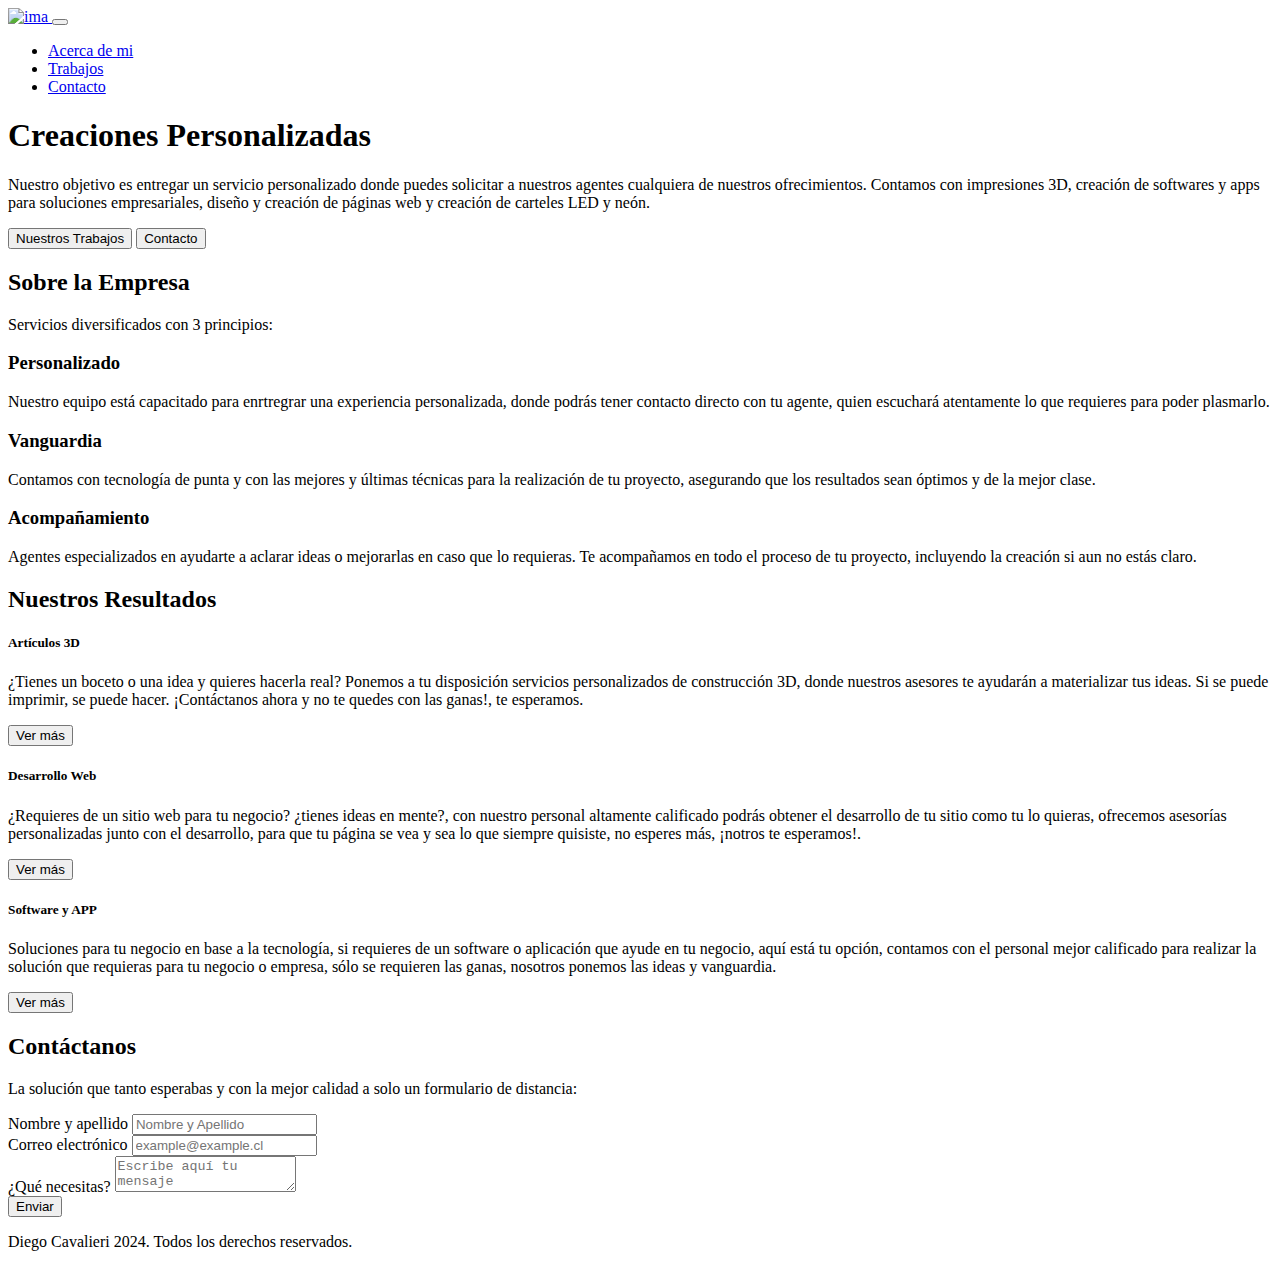
==== index.html @ fbcb7ca0 "Cambios de texto" ====
<!DOCTYPE html>
<html lang="en">
  <head>
    <meta charset="UTF-8" />
    <meta http-equiv="X-UA-Compatible" content="IE=edge" />
    <meta name="viewport" content="width=device-width, initial-scale=1.0" />
    <link rel="preconnect" href="https://fonts.googleapis.com" />
    <link rel="preconnect" href="https://fonts.gstatic.com" crossorigin />
    <link
      href="https://fonts.googleapis.com/css2?family=Raleway:wght@400;700&display=swap"
      rel="stylesheet"
    />
    <link
      href="https://cdn.jsdelivr.net/npm/bootstrap@5.1.3/dist/css/bootstrap.min.css"
      rel="stylesheet"
      integrity="sha384-1BmE4kWBq78iYhFldvKuhfTAU6auU8tT94WrHftjDbrCEXSU1oBoqyl2QvZ6jIW3"
      crossorigin="anonymous"
    />
    <title>Diego Cavalieri</title>
    <link
      rel="stylesheet"
      href="https://cdnjs.cloudflare.com/ajax/libs/font-awesome/5.9.0/css/all.min.css"
      integrity="sha512-q3eWabyZPc1XTCmF+8/LuE1ozpg5xxn7iO89yfSOd5/oKvyqLngoNGsx8jq92Y8eXJ/IRxQbEC+FGSYxtk2oiw=="
      crossorigin="anonymous"
      referrerpolicy="no-referrer"
    />
    <link rel="stylesheet" href="assets/css/estilos.css" />
  </head>

  <body>
    <nav class="navbar navbar-expand-lg navbar-dark bg-dark fixed-top">
      <div class="container">
        <a class="navbar-brand" href="#">
          <img src="assets/img/logo.png" class="img-fluid" alt="ima" />
        </a>
        <button
          class="navbar-toggler"
          type="button"
          data-bs-toggle="collapse"
          aria-controls="navbarSupportedContent"
          aria-expanded="false"
          aria-label="Toggle navigation"
        >
          <span class="navbar-toggler-icon"></span>
        </button>
        <div class="collapse navbar-collapse" id="navbarSupportedContent">
          <ul class="navbar-nav ms-auto mb-2 mb-lg-0 fs-5">
            <li class="nav-item">
              <a class="nav-link" href="#">Acerca de mi</a>
            </li>
            <li class="nav-item">
              <a class="nav-link" href="#">Trabajos</a>
            </li>
            <li class="nav-item">
              <a class="nav-link" href="#">Contacto</a>
            </li>
          </ul>
        </div>
      </div>
    </nav>

    <header id="Hero-Section" class="text-light text-end py-5 mt-5">
      <div class="container">
        <div class="ms-auto col-12 col-md-7">
          <h1 class="display-1 fw-bold my-5">Creaciones Personalizadas</h1>
          <p class="my-5">
            Nuestro objetivo es entregar un servicio personalizado donde puedes
            solicitar a nuestros agentes cualquiera de nuestros ofrecimientos.
            Contamos con impresiones 3D, creación de softwares y apps para
            soluciones empresariales, diseño y creación de páginas web y
            creación de carteles LED y neón.
          </p>
          <div class="mb-5 pb-5">
            <button class="btn btn-lg btn-outline-info text-light me-4">
              Nuestros Trabajos
            </button>
            <button class="btn btn-lg btn-info text-light">Contacto</button>
          </div>
        </div>
      </div>
    </header>

    <section id="Acerca-de-mi" class="container text-center my-5">
      <h2 class="display-3 fw-bold my-4">Sobre la Empresa</h2>

      <p class="my-4">Servicios diversificados con 3 principios:</p>

      <div class="row">
        <div class="col-12 col-md-4">
          <i class="fas fa-camera fa-3x my-3"></i>
          <h3 class="my-3 fw-bold">Personalizado</h3>
          <p class="my-3">
            Nuestro equipo está capacitado para enrtregrar una experiencia
            personalizada, donde podrás tener contacto directo con tu agente,
            quien escuchará atentamente lo que requieres para poder plasmarlo.
          </p>
        </div>
        <div class="col-12 col-md-4">
          <i class="fas fa-bullhorn fa-3x my-3"></i>
          <h3 class="my-3 fw-bold">Vanguardia</h3>
          <p class="my-3">
            Contamos con tecnología de punta y con las mejores y últimas
            técnicas para la realización de tu proyecto, asegurando que los
            resultados sean óptimos y de la mejor clase.
          </p>
        </div>
        <div class="col-12 col-md-4">
          <i class="far fa-map fa-3x my-3"></i>
          <h3 class="my-3 fw-bold">Acompañamiento</h3>
          <p class="my-3">
            Agentes especializados en ayudarte a aclarar ideas o mejorarlas en
            caso que lo requieras. Te acompañamos en todo el proceso de tu
            proyecto, incluyendo la creación si aun no estás claro.
          </p>
        </div>
      </div>
    </section>

    <section id="Mis-trabajos" class="my-5 p-5 bg-info">
      <h2 class="display-4 fw-bold text-center text-light mb-3">
        Nuestros Resultados
      </h2>

      <div class="row">
        <div class="col-12 col-sm-4 py-2">
          <div class="card">
            <div
              class="image-top"
              style="background-image: url(assets/img/card-1.jpg)"
            ></div>
            <div class="card-body">
              <h5 class="card-title fw-bold">Artículos 3D</h5>
              <p class="card-text">
                ¿Tienes un boceto o una idea y quieres hacerla real? Ponemos a
                tu disposición servicios personalizados de construcción 3D,
                donde nuestros asesores te ayudarán a materializar tus ideas. Si
                se puede imprimir, se puede hacer. ¡Contáctanos ahora y no te
                quedes con las ganas!, te esperamos.
              </p>
              <button type="button" class="btn btn-outline-info">
                Ver más
              </button>
            </div>
          </div>
        </div>
        <div class="col-12 col-sm-4 py-2">
          <div class="card">
            <div
              class="image-top"
              style="background-image: url(assets/img/card-2.jpg)"
            ></div>
            <div class="card-body">
              <h5 class="card-title fw-bold">Desarrollo Web</h5>
              <p class="card-text">
                ¿Requieres de un sitio web para tu negocio? ¿tienes ideas en
                mente?, con nuestro personal altamente calificado podrás obtener
                el desarrollo de tu sitio como tu lo quieras, ofrecemos
                asesorías personalizadas junto con el desarrollo, para que tu
                página se vea y sea lo que siempre quisiste, no esperes más,
                ¡notros te esperamos!.
              </p>
              <button type="button" class="btn btn-outline-info">
                Ver más
              </button>
            </div>
          </div>
        </div>
        <div class="col-12 col-sm-4 py-2">
          <div class="card">
            <div
              class="image-top"
              style="background-image: url(assets/img/card-3.jpg)"
            ></div>
            <div class="card-body">
              <h5 class="card-title fw-bold">Software y APP</h5>
              <p class="card-text">
                Soluciones para tu negocio en base a la tecnología, si requieres
                de un software o aplicación que ayude en tu negocio, aquí está
                tu opción, contamos con el personal mejor calificado para
                realizar la solución que requieras para tu negocio o empresa,
                sólo se requieren las ganas, nosotros ponemos las ideas y
                vanguardia.
              </p>
              <button type="button" class="btn btn-outline-info">
                Ver más
              </button>
            </div>
          </div>
        </div>
      </div>
    </section>

    <section id="Contacto" class="container my-5">
      <h2 class="display-4 fw-bold text-center my-4">Contáctanos</h2>

      <p class="text-center my-4 d-none d-md-block">
        La solución que tanto esperabas y con la mejor calidad a solo un
        formulario de distancia:
      </p>

      <form>
        <div class="form-group mb-4">
          <label class="mb-2">Nombre y apellido</label>
          <input class="form-control" placeholder="Nombre y Apellido" />
        </div>

        <div class="form-group mb-4">
          <label class="mb-2">Correo electrónico</label>
          <input class="form-control" placeholder="example@example.cl" />
        </div>

        <div class="form-group">
          <label class="mb-2">¿Qué necesitas?</label>
          <textarea
            class="form-control"
            placeholder="Escribe aquí tu mensaje"
          ></textarea>
        </div>

        <div class="my-3 text-end">
          <button class="btn btn-info text-light">Enviar</button>
        </div>
      </form>
    </section>

    <footer class="bg-dark text-center text-light p-4">
      <p class="mb-0">Diego Cavalieri 2024. Todos los derechos reservados.</p>
    </footer>

    <script
      src="https://cdn.jsdelivr.net/npm/bootstrap@5.1.3/dist/js/bootstrap.bundle.min.js"
      integrity="sha384-ka7Sk0Gln4gmtz2MlQnikT1wXgYsOg+OMhuP+IlRH9sENBO0LRn5q+8nbTov4+1p"
      crossorigin="anonymous"
    ></script>
  </body>
</html>
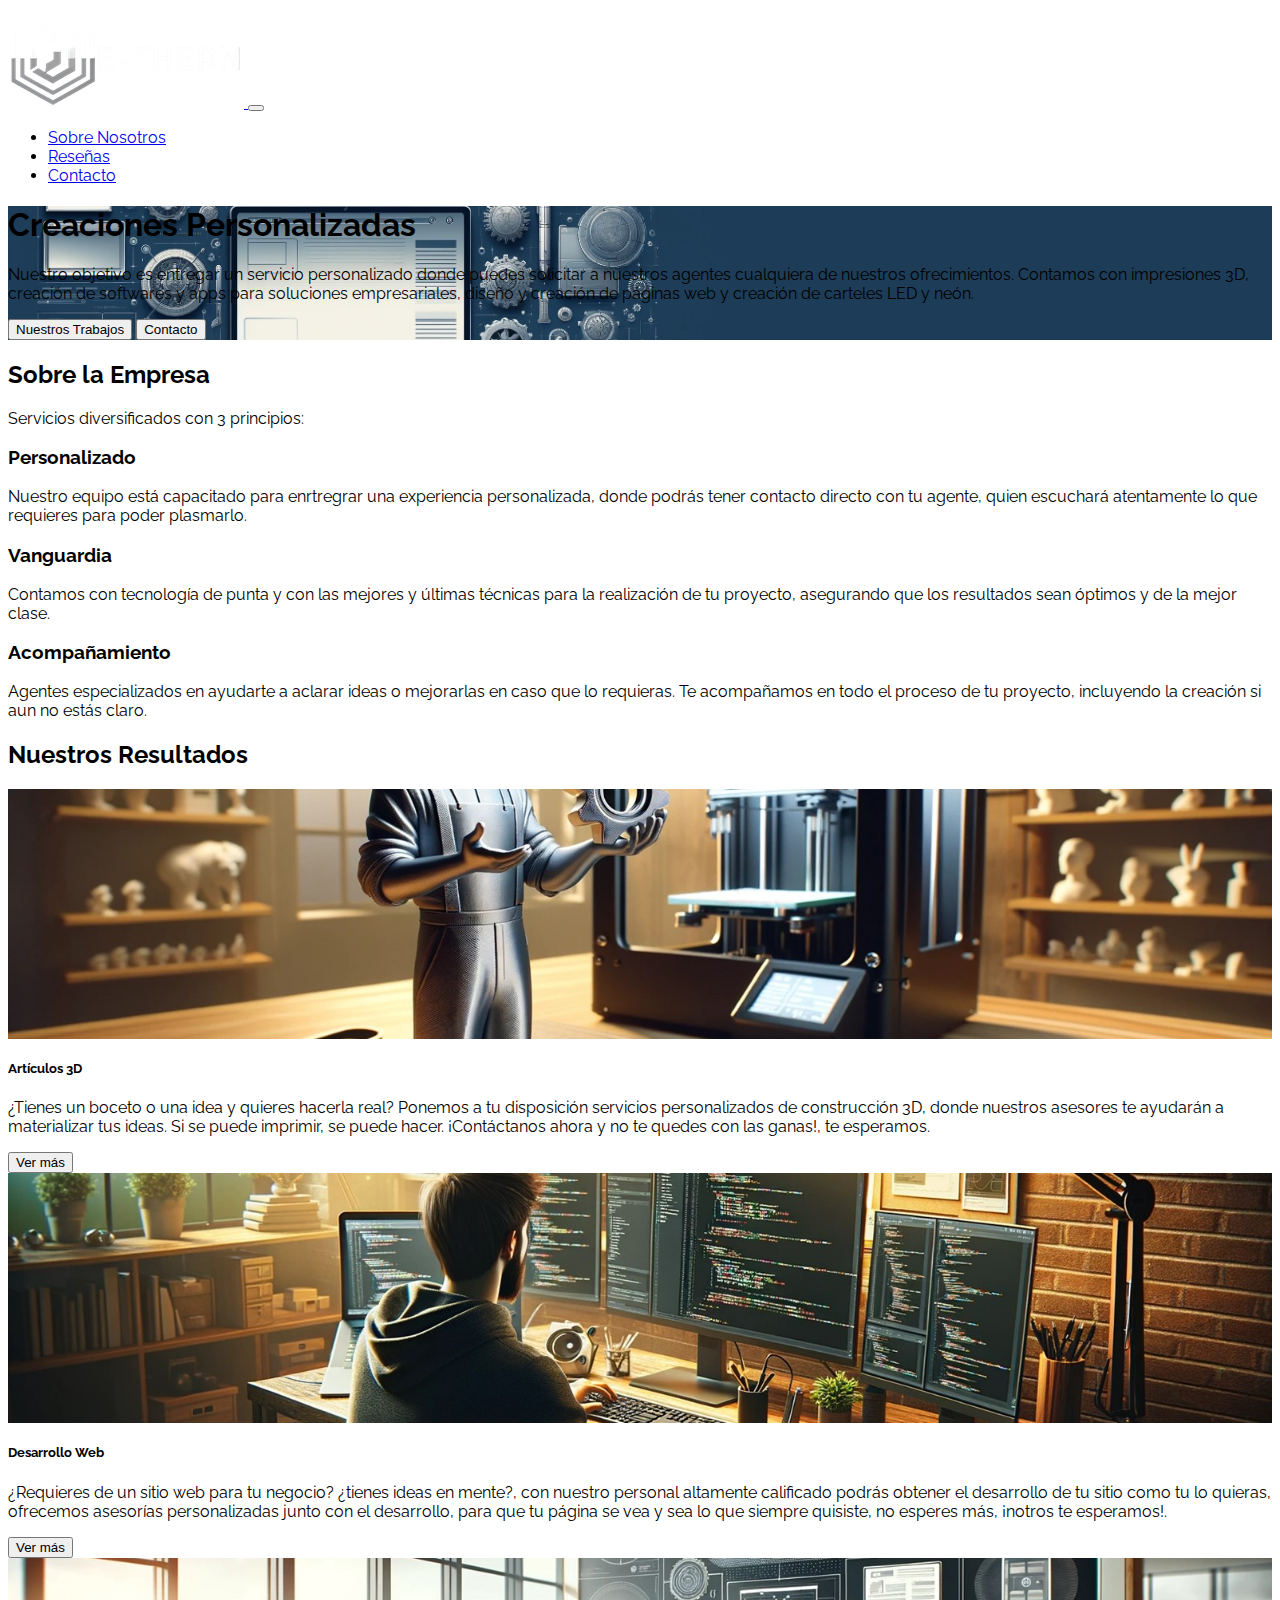
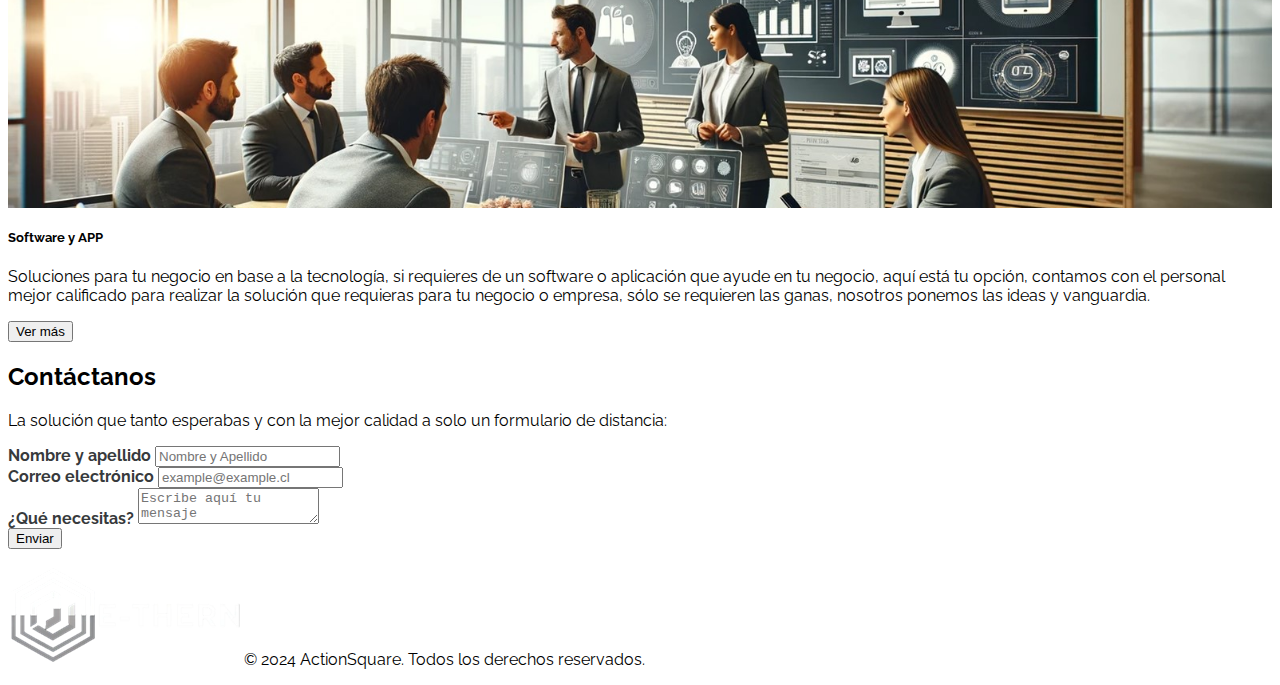
==== commit 38450bf4: "imgs y reparaciones" ====
--- a/index.html
+++ b/index.html
@@ -16,7 +16,8 @@
       integrity="sha384-1BmE4kWBq78iYhFldvKuhfTAU6auU8tT94WrHftjDbrCEXSU1oBoqyl2QvZ6jIW3"
       crossorigin="anonymous"
     />
-    <title>Diego Cavalieri</title>
+    <link rel="icon" type="image/png" href="./assets/img/icon.png" />
+    <title>e-THERN</title>
     <link
       rel="stylesheet"
       href="https://cdnjs.cloudflare.com/ajax/libs/font-awesome/5.9.0/css/all.min.css"
@@ -31,7 +32,7 @@
     <nav class="navbar navbar-expand-lg navbar-dark bg-dark fixed-top">
       <div class="container">
         <a class="navbar-brand" href="#">
-          <img src="assets/img/logo.png" class="img-fluid" alt="ima" />
+          <img src="assets/img/logo-completo.png" class="img-fluid" alt="ima" />
         </a>
         <button
           class="navbar-toggler"
@@ -46,10 +47,10 @@
         <div class="collapse navbar-collapse" id="navbarSupportedContent">
           <ul class="navbar-nav ms-auto mb-2 mb-lg-0 fs-5">
             <li class="nav-item">
-              <a class="nav-link" href="#">Acerca de mi</a>
+              <a class="nav-link" href="#">Sobre Nosotros</a>
             </li>
             <li class="nav-item">
-              <a class="nav-link" href="#">Trabajos</a>
+              <a class="nav-link" href="#">Reseñas</a>
             </li>
             <li class="nav-item">
               <a class="nav-link" href="#">Contacto</a>
@@ -87,7 +88,7 @@
 
       <div class="row">
         <div class="col-12 col-md-4">
-          <i class="fas fa-camera fa-3x my-3"></i>
+          <i class="fas fa-brush fa-4x"></i>
           <h3 class="my-3 fw-bold">Personalizado</h3>
           <p class="my-3">
             Nuestro equipo está capacitado para enrtregrar una experiencia
@@ -96,7 +97,7 @@
           </p>
         </div>
         <div class="col-12 col-md-4">
-          <i class="fas fa-bullhorn fa-3x my-3"></i>
+          <i class="fas fa-rocket fa-4x"></i>
           <h3 class="my-3 fw-bold">Vanguardia</h3>
           <p class="my-3">
             Contamos con tecnología de punta y con las mejores y últimas
@@ -105,7 +106,7 @@
           </p>
         </div>
         <div class="col-12 col-md-4">
-          <i class="far fa-map fa-3x my-3"></i>
+          <i class="far fa-handshake fa-4x"></i>
           <h3 class="my-3 fw-bold">Acompañamiento</h3>
           <p class="my-3">
             Agentes especializados en ayudarte a aclarar ideas o mejorarlas en
@@ -200,31 +201,48 @@
 
       <form>
         <div class="form-group mb-4">
-          <label class="mb-2">Nombre y apellido</label>
-          <input class="form-control" placeholder="Nombre y Apellido" />
+          <label for="name" class="mb-2">Nombre y apellido</label>
+          <input
+            type="text"
+            id="name"
+            name="name"
+            class="form-control"
+            placeholder="Nombre y Apellido"
+          />
         </div>
 
         <div class="form-group mb-4">
-          <label class="mb-2">Correo electrónico</label>
-          <input class="form-control" placeholder="example@example.cl" />
-        </div>
-
-        <div class="form-group">
-          <label class="mb-2">¿Qué necesitas?</label>
+          <label for="correo" class="mb-2">Correo electrónico</label>
+          <input
+            type="email"
+            id="correo"
+            name="email"
+            class="form-control"
+            placeholder="example@example.cl"
+          />
+        </div>
+
+        <div class="form-group mb-4">
+          <label for="mensaje" class="mb-2">¿Qué necesitas?</label>
           <textarea
+            id="mensaje"
+            name="message"
             class="form-control"
             placeholder="Escribe aquí tu mensaje"
           ></textarea>
         </div>
 
         <div class="my-3 text-end">
-          <button class="btn btn-info text-light">Enviar</button>
+          <button type="submit" class="btn btn-info text-light">Enviar</button>
         </div>
       </form>
     </section>
 
     <footer class="bg-dark text-center text-light p-4">
-      <p class="mb-0">Diego Cavalieri 2024. Todos los derechos reservados.</p>
+      <p class="mb-0">
+        <img src="./assets/img/logo-completo.png" alt="Logo" />&copy; 2024
+        ActionSquare. Todos los derechos reservados.
+      </p>
     </footer>
 
     <script
--- a/assets/css/estilos.css
+++ b/assets/css/estilos.css
@@ -0,0 +1,38 @@
+body {
+  font-family: "Raleway", sans-serif;
+}
+
+/* Hero Section */
+
+#Hero-Section {
+  background-image: url("../img/bg-hero.jpg");
+  background-repeat: no-repeat;
+  background-size: cover;
+  background-position: left;
+}
+
+/* Mis trabajos */
+
+#Mis-trabajos .image-top {
+  height: 250px;
+  background-repeat: no-repeat;
+  background-size: cover;
+  background-position: center;
+}
+
+/* Contacto */
+
+#Contacto form label {
+  font-weight: 700;
+  color: #373a3c;
+}
+
+@media (max-width: 768px) {
+  #Contacto form label {
+    font-weight: 400;
+  }
+
+  .navbar-brand {
+    width: 100px;
+  }
+}
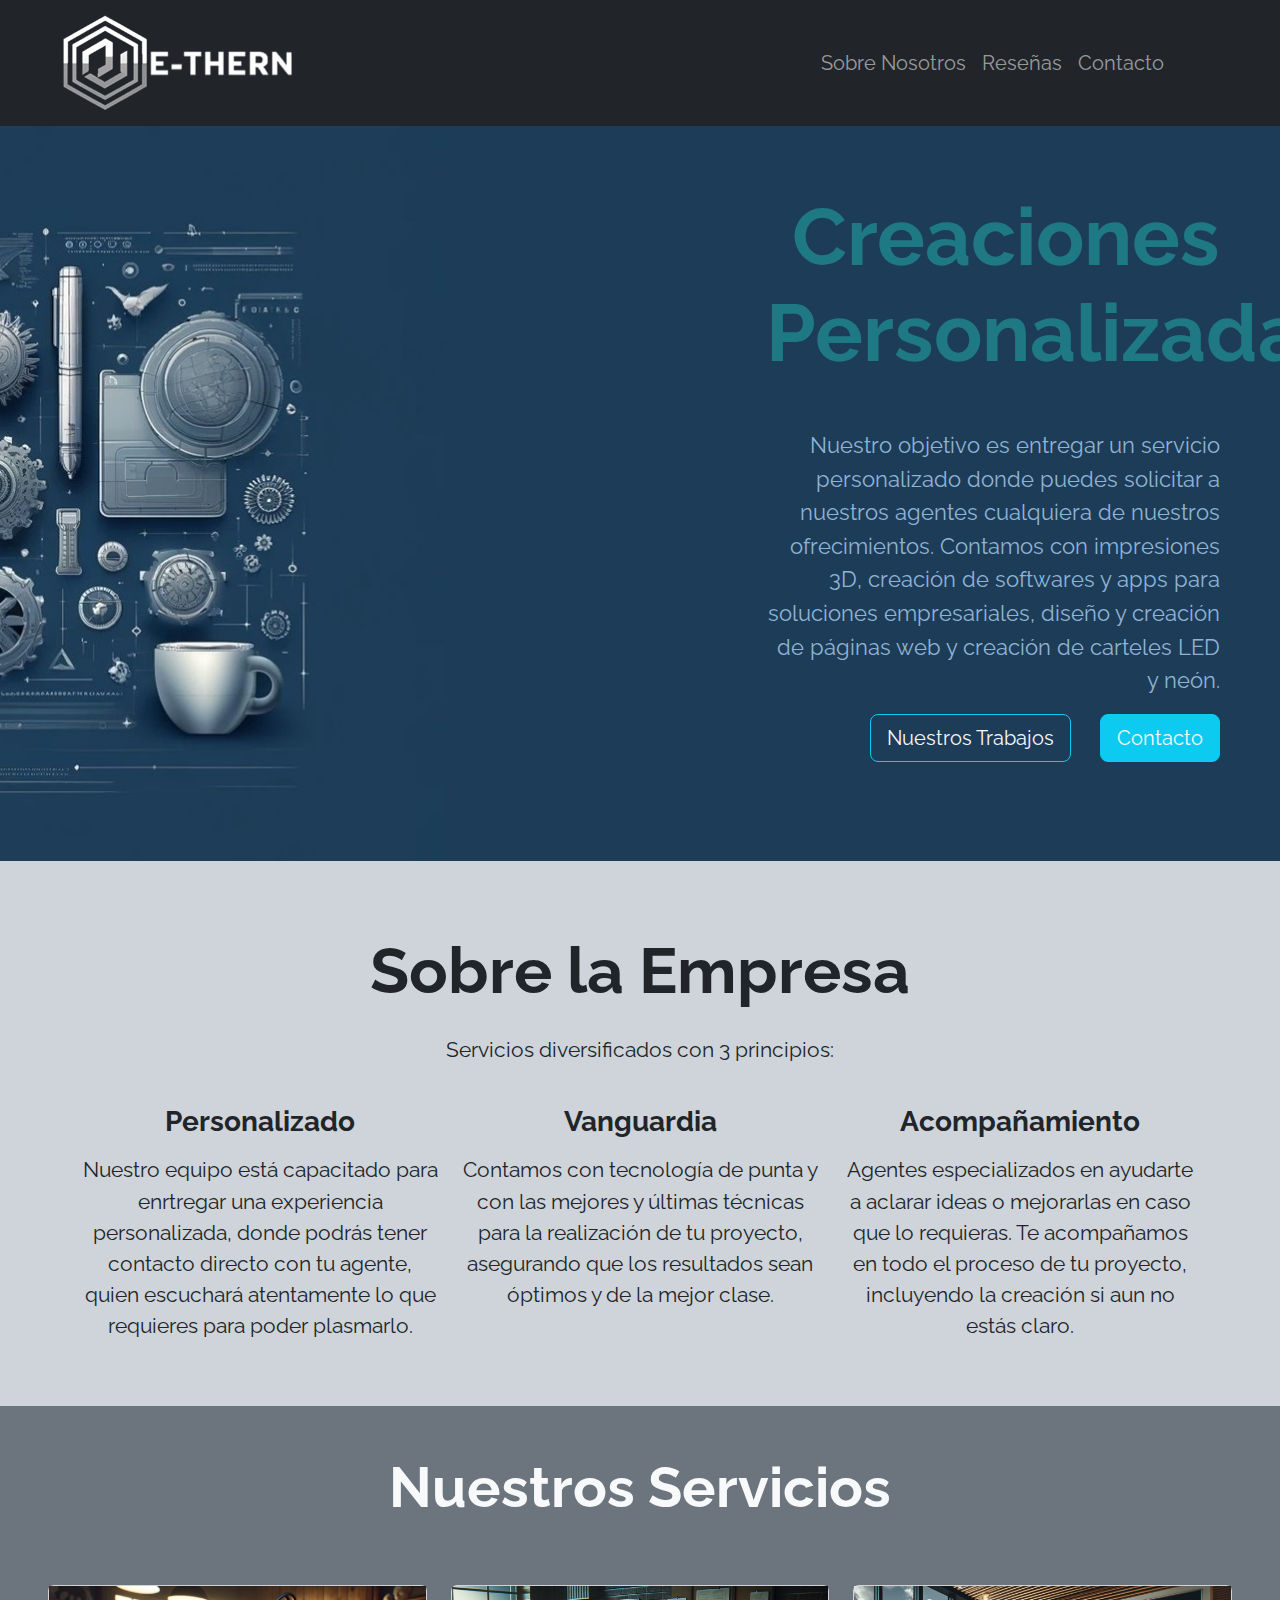
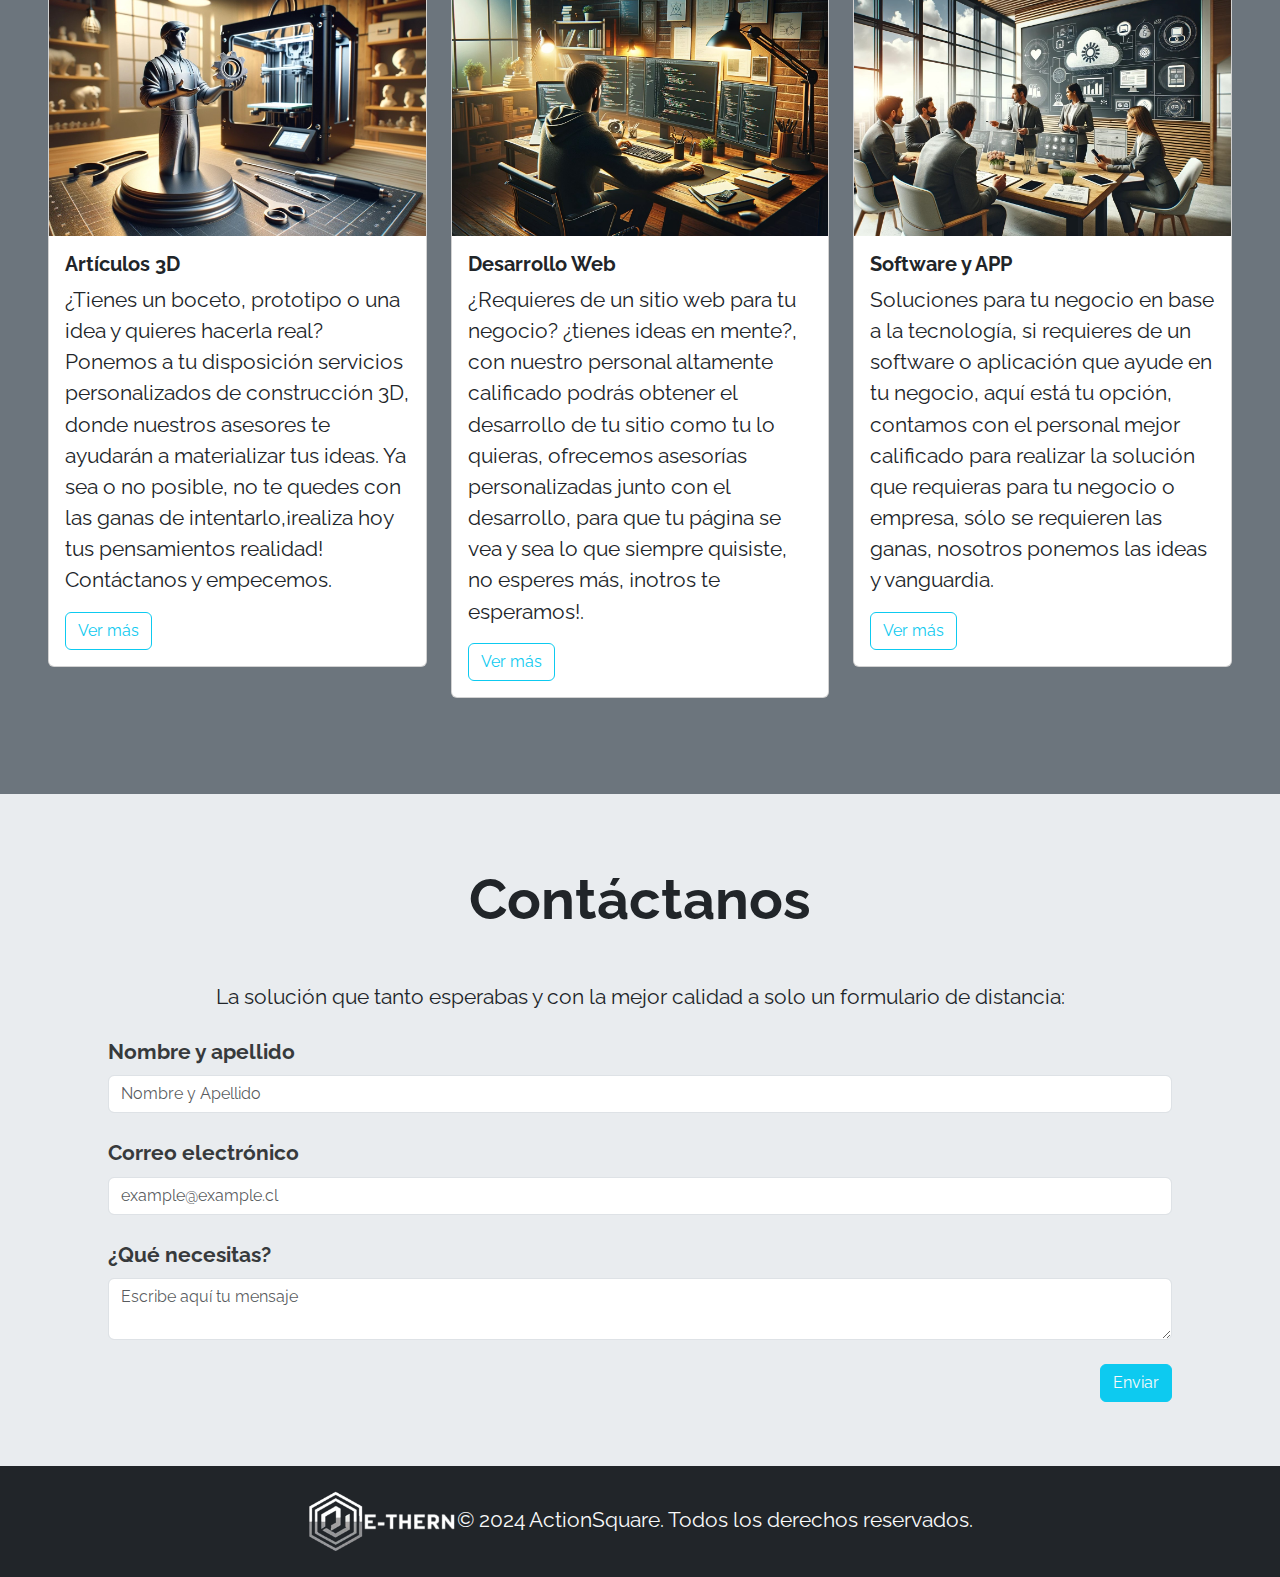
==== commit fcea006e: "responsividad-estilos-posicionamiento" ====
--- a/index.html
+++ b/index.html
@@ -11,9 +11,9 @@
       rel="stylesheet"
     />
     <link
-      href="https://cdn.jsdelivr.net/npm/bootstrap@5.1.3/dist/css/bootstrap.min.css"
+      href="https://cdn.jsdelivr.net/npm/bootstrap@5.3.3/dist/css/bootstrap.min.css"
       rel="stylesheet"
-      integrity="sha384-1BmE4kWBq78iYhFldvKuhfTAU6auU8tT94WrHftjDbrCEXSU1oBoqyl2QvZ6jIW3"
+      integrity="sha384-QWTKZyjpPEjISv5WaRU9OFeRpok6YctnYmDr5pNlyT2bRjXh0JMhjY6hW+ALEwIH"
       crossorigin="anonymous"
     />
     <link rel="icon" type="image/png" href="./assets/img/icon.png" />
@@ -30,8 +30,8 @@
 
   <body>
     <nav class="navbar navbar-expand-lg navbar-dark bg-dark fixed-top">
-      <div class="container">
-        <a class="navbar-brand" href="#">
+      <div class="container-fluid">
+        <a class="navbar-brand ms-5" href="#">
           <img src="assets/img/logo-completo.png" class="img-fluid" alt="ima" />
         </a>
         <button
@@ -44,7 +44,10 @@
         >
           <span class="navbar-toggler-icon"></span>
         </button>
-        <div class="collapse navbar-collapse" id="navbarSupportedContent">
+        <div
+          class="collapse navbar-collapse me-5 pe-5"
+          id="navbarSupportedContent"
+        >
           <ul class="navbar-nav ms-auto mb-2 mb-lg-0 fs-5">
             <li class="nav-item">
               <a class="nav-link" href="#">Sobre Nosotros</a>
@@ -60,11 +63,11 @@
       </div>
     </nav>
 
-    <header id="Hero-Section" class="text-light text-end py-5 mt-5">
-      <div class="container">
-        <div class="ms-auto col-12 col-md-7">
+    <header id="Hero-Section" class="text-light text-end py-5 pb-5 mt-5">
+      <div class="container-fluid">
+        <div class="ms-auto pe-5 intro">
           <h1 class="display-1 fw-bold my-5">Creaciones Personalizadas</h1>
-          <p class="my-5">
+          <p>
             Nuestro objetivo es entregar un servicio personalizado donde puedes
             solicitar a nuestros agentes cualquiera de nuestros ofrecimientos.
             Contamos con impresiones 3D, creación de softwares y apps para
@@ -81,49 +84,51 @@
       </div>
     </header>
 
-    <section id="Acerca-de-mi" class="container text-center my-5">
-      <h2 class="display-3 fw-bold my-4">Sobre la Empresa</h2>
-
-      <p class="my-4">Servicios diversificados con 3 principios:</p>
+    <section id="Acerca-de-mi" class="bg-dark-subtle">
+      <div class="container text-center py-5">
+        <h2 class="display-3 fw-bold my-4">Sobre la Empresa</h2>
+
+        <p class="my-4">Servicios diversificados con 3 principios:</p>
+
+        <div class="row">
+          <div class="col-12 col-md-4">
+            <i class="fas fa-brush fa-4x"></i>
+            <h3 class="my-3 fw-bold">Personalizado</h3>
+            <p class="my-3">
+              Nuestro equipo está capacitado para enrtregar una experiencia
+              personalizada, donde podrás tener contacto directo con tu agente,
+              quien escuchará atentamente lo que requieres para poder plasmarlo.
+            </p>
+          </div>
+          <div class="col-12 col-md-4">
+            <i class="fas fa-rocket fa-4x"></i>
+            <h3 class="my-3 fw-bold">Vanguardia</h3>
+            <p class="my-3">
+              Contamos con tecnología de punta y con las mejores y últimas
+              técnicas para la realización de tu proyecto, asegurando que los
+              resultados sean óptimos y de la mejor clase.
+            </p>
+          </div>
+          <div class="col-12 col-md-4">
+            <i class="far fa-handshake fa-4x"></i>
+            <h3 class="my-3 fw-bold">Acompañamiento</h3>
+            <p class="my-3">
+              Agentes especializados en ayudarte a aclarar ideas o mejorarlas en
+              caso que lo requieras. Te acompañamos en todo el proceso de tu
+              proyecto, incluyendo la creación si aun no estás claro.
+            </p>
+          </div>
+        </div>
+      </div>
+    </section>
+
+    <section id="Mis-trabajos" class="p-5 bg-secondary">
+      <h2 class="display-4 fw-bold text-center text-light mb-3">
+        Nuestros Servicios
+      </h2>
 
       <div class="row">
-        <div class="col-12 col-md-4">
-          <i class="fas fa-brush fa-4x"></i>
-          <h3 class="my-3 fw-bold">Personalizado</h3>
-          <p class="my-3">
-            Nuestro equipo está capacitado para enrtregrar una experiencia
-            personalizada, donde podrás tener contacto directo con tu agente,
-            quien escuchará atentamente lo que requieres para poder plasmarlo.
-          </p>
-        </div>
-        <div class="col-12 col-md-4">
-          <i class="fas fa-rocket fa-4x"></i>
-          <h3 class="my-3 fw-bold">Vanguardia</h3>
-          <p class="my-3">
-            Contamos con tecnología de punta y con las mejores y últimas
-            técnicas para la realización de tu proyecto, asegurando que los
-            resultados sean óptimos y de la mejor clase.
-          </p>
-        </div>
-        <div class="col-12 col-md-4">
-          <i class="far fa-handshake fa-4x"></i>
-          <h3 class="my-3 fw-bold">Acompañamiento</h3>
-          <p class="my-3">
-            Agentes especializados en ayudarte a aclarar ideas o mejorarlas en
-            caso que lo requieras. Te acompañamos en todo el proceso de tu
-            proyecto, incluyendo la creación si aun no estás claro.
-          </p>
-        </div>
-      </div>
-    </section>
-
-    <section id="Mis-trabajos" class="my-5 p-5 bg-info">
-      <h2 class="display-4 fw-bold text-center text-light mb-3">
-        Nuestros Resultados
-      </h2>
-
-      <div class="row">
-        <div class="col-12 col-sm-4 py-2">
+        <div class="col-sm12 col-md-4 py-5">
           <div class="card">
             <div
               class="image-top"
@@ -132,11 +137,12 @@
             <div class="card-body">
               <h5 class="card-title fw-bold">Artículos 3D</h5>
               <p class="card-text">
-                ¿Tienes un boceto o una idea y quieres hacerla real? Ponemos a
-                tu disposición servicios personalizados de construcción 3D,
-                donde nuestros asesores te ayudarán a materializar tus ideas. Si
-                se puede imprimir, se puede hacer. ¡Contáctanos ahora y no te
-                quedes con las ganas!, te esperamos.
+                ¿Tienes un boceto, prototipo o una idea y quieres hacerla real?
+                Ponemos a tu disposición servicios personalizados de
+                construcción 3D, donde nuestros asesores te ayudarán a
+                materializar tus ideas. Ya sea o no posible, no te quedes con
+                las ganas de intentarlo,¡realiza hoy tus pensamientos realidad!
+                Contáctanos y empecemos.
               </p>
               <button type="button" class="btn btn-outline-info">
                 Ver más
@@ -144,7 +150,7 @@
             </div>
           </div>
         </div>
-        <div class="col-12 col-sm-4 py-2">
+        <div class="col-sm12 col-md-4 py-5">
           <div class="card">
             <div
               class="image-top"
@@ -166,7 +172,7 @@
             </div>
           </div>
         </div>
-        <div class="col-12 col-sm-4 py-2">
+        <div class="col-sm12 col-md-4 py-5">
           <div class="card">
             <div
               class="image-top"
@@ -191,16 +197,16 @@
       </div>
     </section>
 
-    <section id="Contacto" class="container my-5">
-      <h2 class="display-4 fw-bold text-center my-4">Contáctanos</h2>
+    <section id="Contacto" class="container-fluid py-5 bg-body-secondary">
+      <h2 class="display-4 fw-bold text-center py-4">Contáctanos</h2>
 
       <p class="text-center my-4 d-none d-md-block">
         La solución que tanto esperabas y con la mejor calidad a solo un
         formulario de distancia:
       </p>
 
-      <form>
-        <div class="form-group mb-4">
+      <form class="mx-5 px-5">
+        <div class="form-group pb-4">
           <label for="name" class="mb-2">Nombre y apellido</label>
           <input
             type="text"
@@ -240,14 +246,17 @@
 
     <footer class="bg-dark text-center text-light p-4">
       <p class="mb-0">
-        <img src="./assets/img/logo-completo.png" alt="Logo" />&copy; 2024
-        ActionSquare. Todos los derechos reservados.
+        <img
+          width="150px"
+          src="./assets/img/logo-completo.png"
+          alt="Logo"
+        />&copy; 2024 ActionSquare. Todos los derechos reservados.
       </p>
     </footer>
 
     <script
-      src="https://cdn.jsdelivr.net/npm/bootstrap@5.1.3/dist/js/bootstrap.bundle.min.js"
-      integrity="sha384-ka7Sk0Gln4gmtz2MlQnikT1wXgYsOg+OMhuP+IlRH9sENBO0LRn5q+8nbTov4+1p"
+      src="https://cdn.jsdelivr.net/npm/bootstrap@5.3.3/dist/js/bootstrap.bundle.min.js"
+      integrity="sha384-YvpcrYf0tY3lHB60NNkmXc5s9fDVZLESaAA55NDzOxhy9GkcIdslK1eN7N6jIeHz"
       crossorigin="anonymous"
     ></script>
   </body>
--- a/assets/css/estilos.css
+++ b/assets/css/estilos.css
@@ -1,18 +1,19 @@
 body {
   font-family: "Raleway", sans-serif;
+  font-size: 1.3rem;
 }
 
 /* Hero Section */
-
 #Hero-Section {
   background-image: url("../img/bg-hero.jpg");
   background-repeat: no-repeat;
   background-size: cover;
-  background-position: left;
+  background-position: right center;
+  min-height: 750px;
+  position: relative;
 }
 
 /* Mis trabajos */
-
 #Mis-trabajos .image-top {
   height: 250px;
   background-repeat: no-repeat;
@@ -21,18 +22,62 @@
 }
 
 /* Contacto */
-
 #Contacto form label {
   font-weight: 700;
   color: #373a3c;
 }
 
-@media (max-width: 768px) {
-  #Contacto form label {
-    font-weight: 400;
+.intro {
+  display: flex;
+  flex-direction: column;
+  justify-content: flex-end;
+  text-align: right;
+  max-width: 40%;
+  position: relative;
+  z-index: 2;
+  transform: translateY(45px);
+}
+
+.intro h1 {
+  font-size: 5rem;
+  color: #1e7985;
+}
+
+.intro p {
+  font-size: 1.4rem;
+  color: #8fb3d4;
+}
+
+@media (max-width: 991px) {
+  #Hero-Section::after {
+    content: "";
+    position: absolute;
+    top: 0;
+    left: 0;
+    right: 0;
+    bottom: 0;
+    background: rgba(7, 85, 109, 0.534);
+    z-index: 1;
   }
 
-  .navbar-brand {
-    width: 100px;
+  .intro {
+    z-index: 2;
+    text-align: center;
+    justify-content: center;
+    max-width: 100%;
   }
 }
+
+@media (max-width: 575px) {
+  .intro h1 {
+    font-size: 2.5rem;
+  }
+
+  .intro p {
+    font-size: 1rem;
+  }
+}
+
+.pie {
+  max-height: 100px;
+}
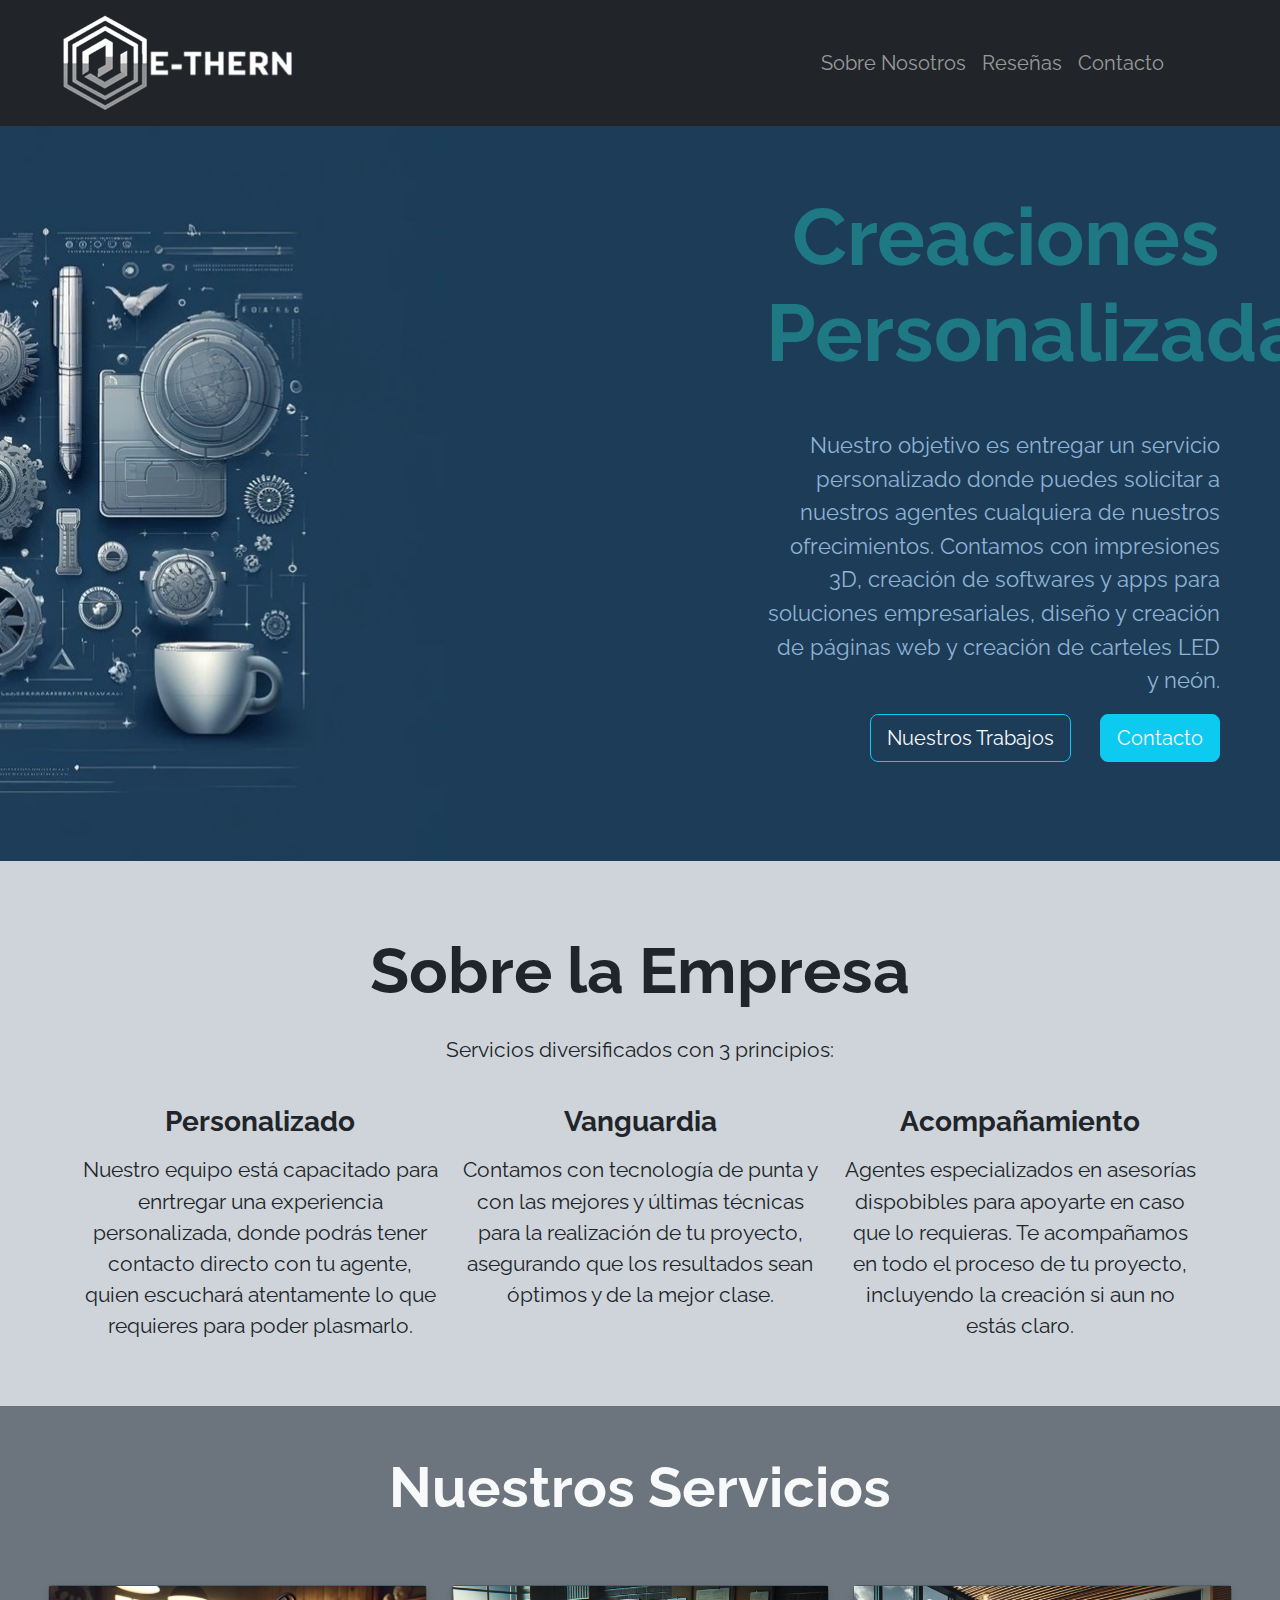
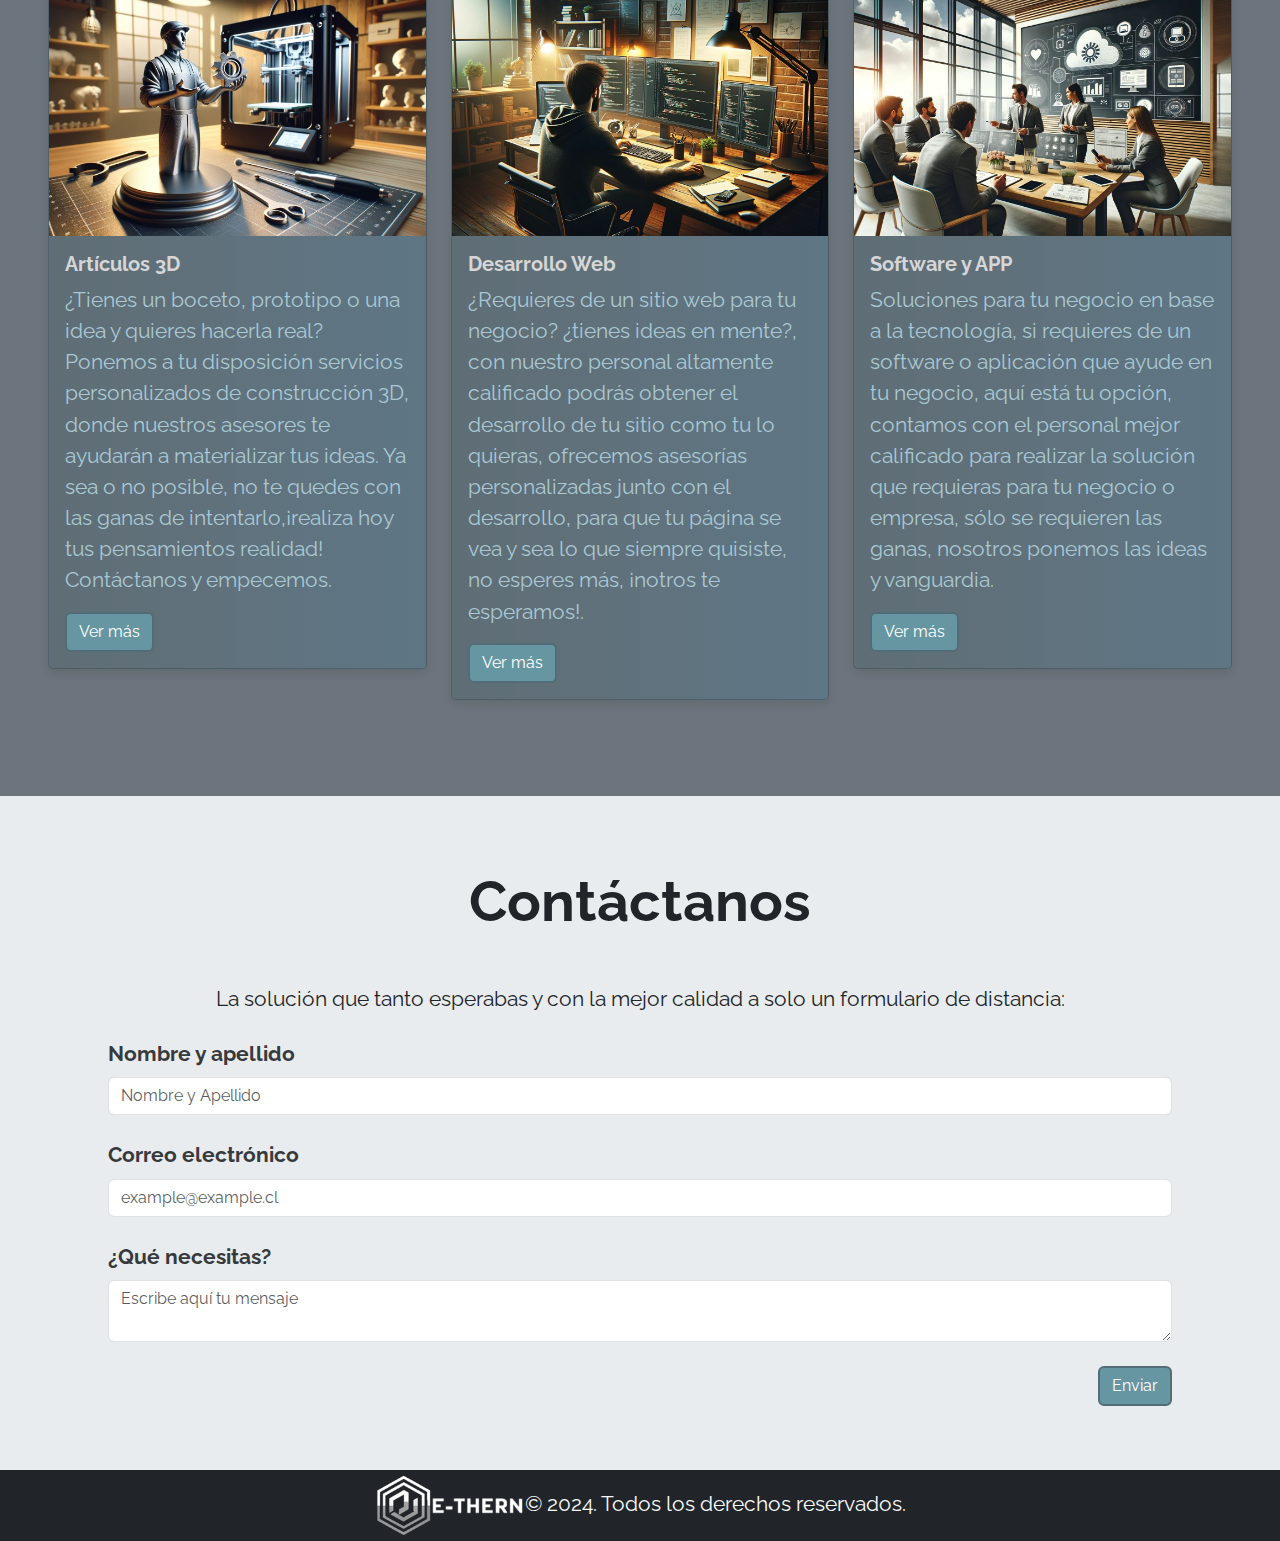
==== commit 9c4a682d: ":hover-retoques-renombre-de-class-id" ====
--- a/index.html
+++ b/index.html
@@ -32,7 +32,11 @@
     <nav class="navbar navbar-expand-lg navbar-dark bg-dark fixed-top">
       <div class="container-fluid">
         <a class="navbar-brand ms-5" href="#">
-          <img src="assets/img/logo-completo.png" class="img-fluid" alt="ima" />
+          <img
+            src="assets/img/logo-completo.png"
+            class="img-fluid btn-custom"
+            alt="ima"
+          />
         </a>
         <button
           class="navbar-toggler"
@@ -78,13 +82,15 @@
             <button class="btn btn-lg btn-outline-info text-light me-4">
               Nuestros Trabajos
             </button>
-            <button class="btn btn-lg btn-info text-light">Contacto</button>
+            <button class="btn btn-custom btn-lg btn-info text-light">
+              Contacto
+            </button>
           </div>
         </div>
       </div>
     </header>
 
-    <section id="Acerca-de-mi" class="bg-dark-subtle">
+    <section id="Sobre-la-empresa" class="bg-dark-subtle">
       <div class="container text-center py-5">
         <h2 class="display-3 fw-bold my-4">Sobre la Empresa</h2>
 
@@ -113,7 +119,7 @@
             <i class="far fa-handshake fa-4x"></i>
             <h3 class="my-3 fw-bold">Acompañamiento</h3>
             <p class="my-3">
-              Agentes especializados en ayudarte a aclarar ideas o mejorarlas en
+              Agentes especializados en asesorías dispobibles para apoyarte en
               caso que lo requieras. Te acompañamos en todo el proceso de tu
               proyecto, incluyendo la creación si aun no estás claro.
             </p>
@@ -122,7 +128,7 @@
       </div>
     </section>
 
-    <section id="Mis-trabajos" class="p-5 bg-secondary">
+    <section id="nuestros-servicios" class="p-5 bg-secondary">
       <h2 class="display-4 fw-bold text-center text-light mb-3">
         Nuestros Servicios
       </h2>
@@ -144,9 +150,7 @@
                 las ganas de intentarlo,¡realiza hoy tus pensamientos realidad!
                 Contáctanos y empecemos.
               </p>
-              <button type="button" class="btn btn-outline-info">
-                Ver más
-              </button>
+              <button type="button" class="btn btn-vermas">Ver más</button>
             </div>
           </div>
         </div>
@@ -166,9 +170,7 @@
                 página se vea y sea lo que siempre quisiste, no esperes más,
                 ¡notros te esperamos!.
               </p>
-              <button type="button" class="btn btn-outline-info">
-                Ver más
-              </button>
+              <button type="button" class="btn btn-vermas">Ver más</button>
             </div>
           </div>
         </div>
@@ -188,9 +190,7 @@
                 sólo se requieren las ganas, nosotros ponemos las ideas y
                 vanguardia.
               </p>
-              <button type="button" class="btn btn-outline-info">
-                Ver más
-              </button>
+              <button type="button" class="btn btn-vermas">Ver más</button>
             </div>
           </div>
         </div>
@@ -239,18 +239,20 @@
         </div>
 
         <div class="my-3 text-end">
-          <button type="submit" class="btn btn-info text-light">Enviar</button>
+          <button type="submit" class="btn btn-custom btn-vermas">
+            Enviar
+          </button>
         </div>
       </form>
     </section>
 
-    <footer class="bg-dark text-center text-light p-4">
+    <footer class="bg-dark text-center text-light p-1">
       <p class="mb-0">
         <img
           width="150px"
           src="./assets/img/logo-completo.png"
           alt="Logo"
-        />&copy; 2024 ActionSquare. Todos los derechos reservados.
+        />&copy; 2024. Todos los derechos reservados.
       </p>
     </footer>
 
--- a/assets/css/estilos.css
+++ b/assets/css/estilos.css
@@ -13,8 +13,8 @@
   position: relative;
 }
 
-/* Mis trabajos */
-#Mis-trabajos .image-top {
+/* Nuestros Servicios */
+#nuestros-servicios .image-top {
   height: 250px;
   background-repeat: no-repeat;
   background-size: cover;
@@ -78,6 +78,34 @@
   }
 }
 
-.pie {
-  max-height: 100px;
+.card {
+  background-color: rgba(7, 85, 109, 0.349);
+  box-shadow: 0 4px 8px rgba(0, 0, 0, 0.1);
+  transition: box-shadow 0.5s ease-in-out;
+  border-radius: 5px;
+  background: linear-gradient(to right, #53676e7c, #52788f79);
+  color: rgb(170, 200, 211);
 }
+.card:hover {
+  box-shadow: 0 12px 20px rgba(0, 0, 0, 0.2);
+}
+
+.card-body h5 {
+  color: #d6d6d6;
+}
+
+.btn-custom {
+  transition: transform 0.5s ease;
+}
+.btn-custom:hover {
+  transform: scale(1.1);
+}
+.btn-vermas {
+  background-color: #6696a1;
+  color: white;
+  border: 2px solid #526d77;
+}
+.btn-vermas:hover {
+  background-color: #78a4ad;
+  border-color: #617f8a;
+}
